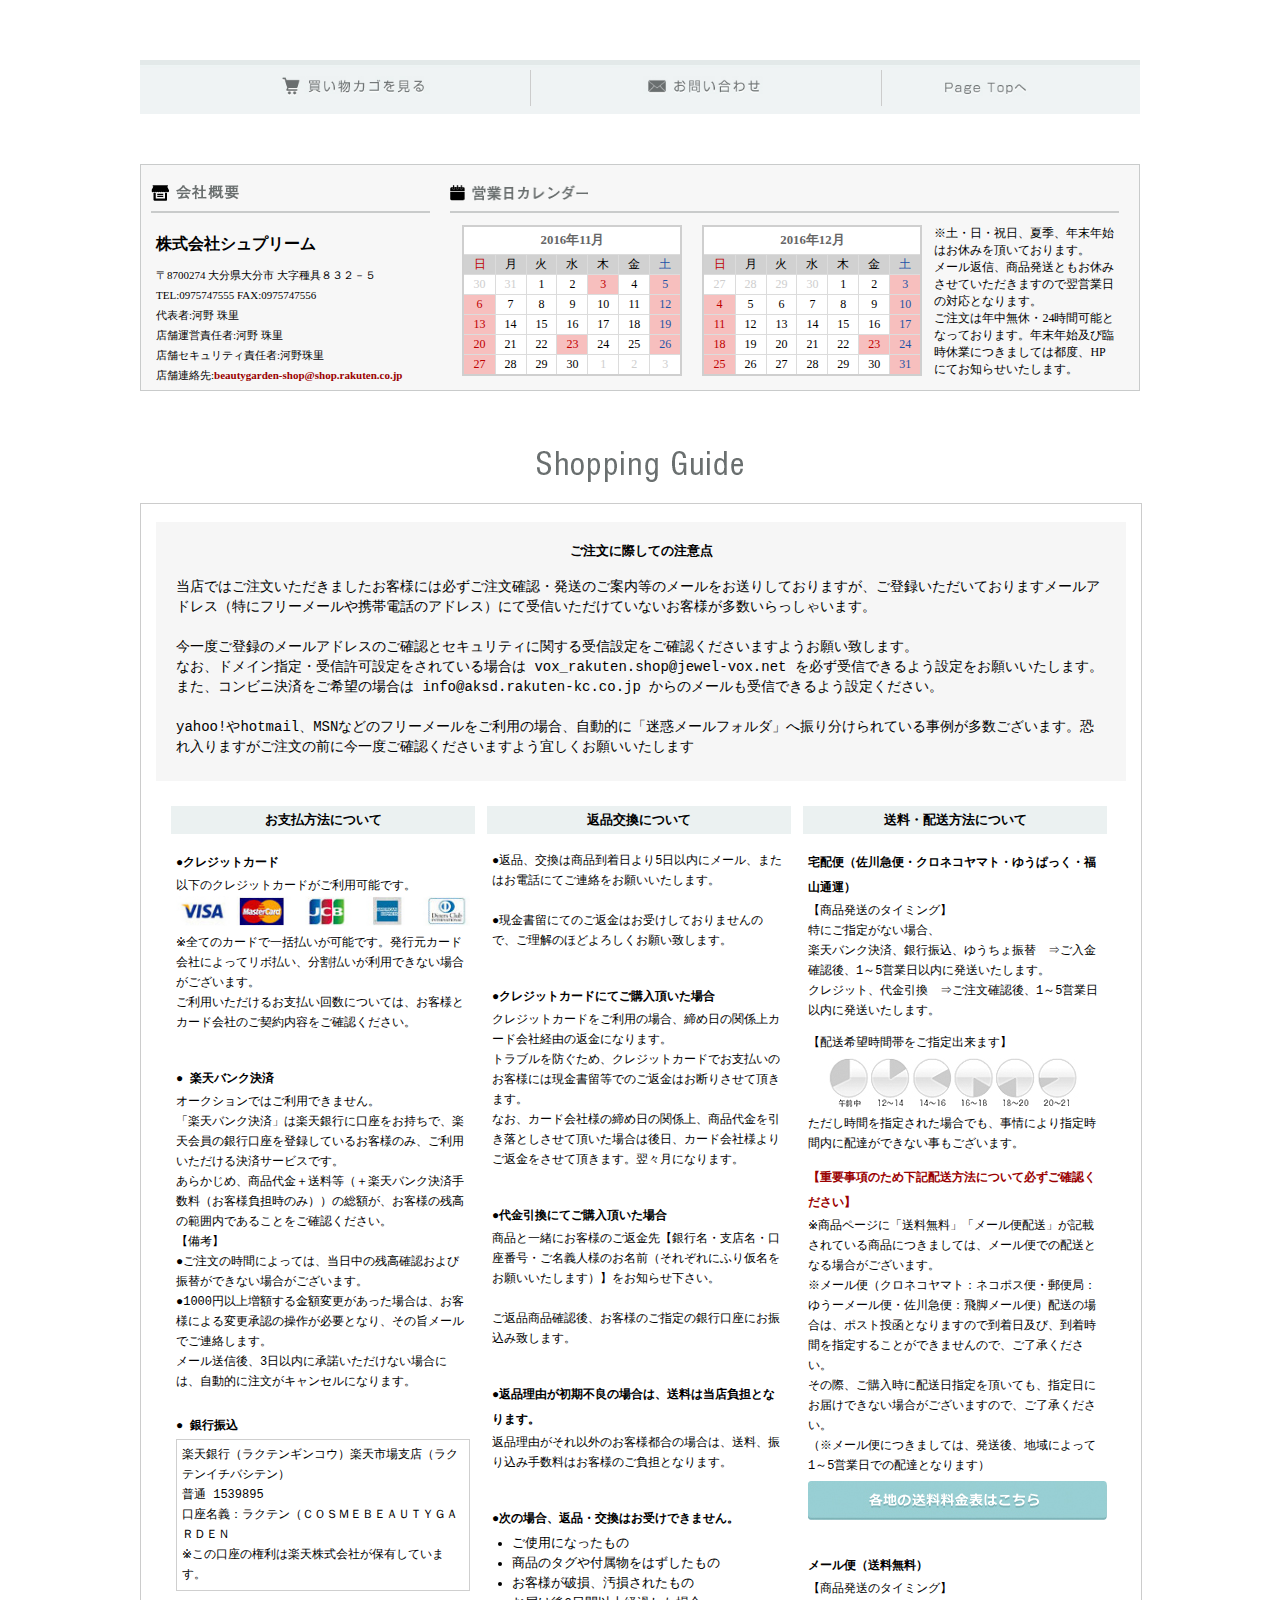
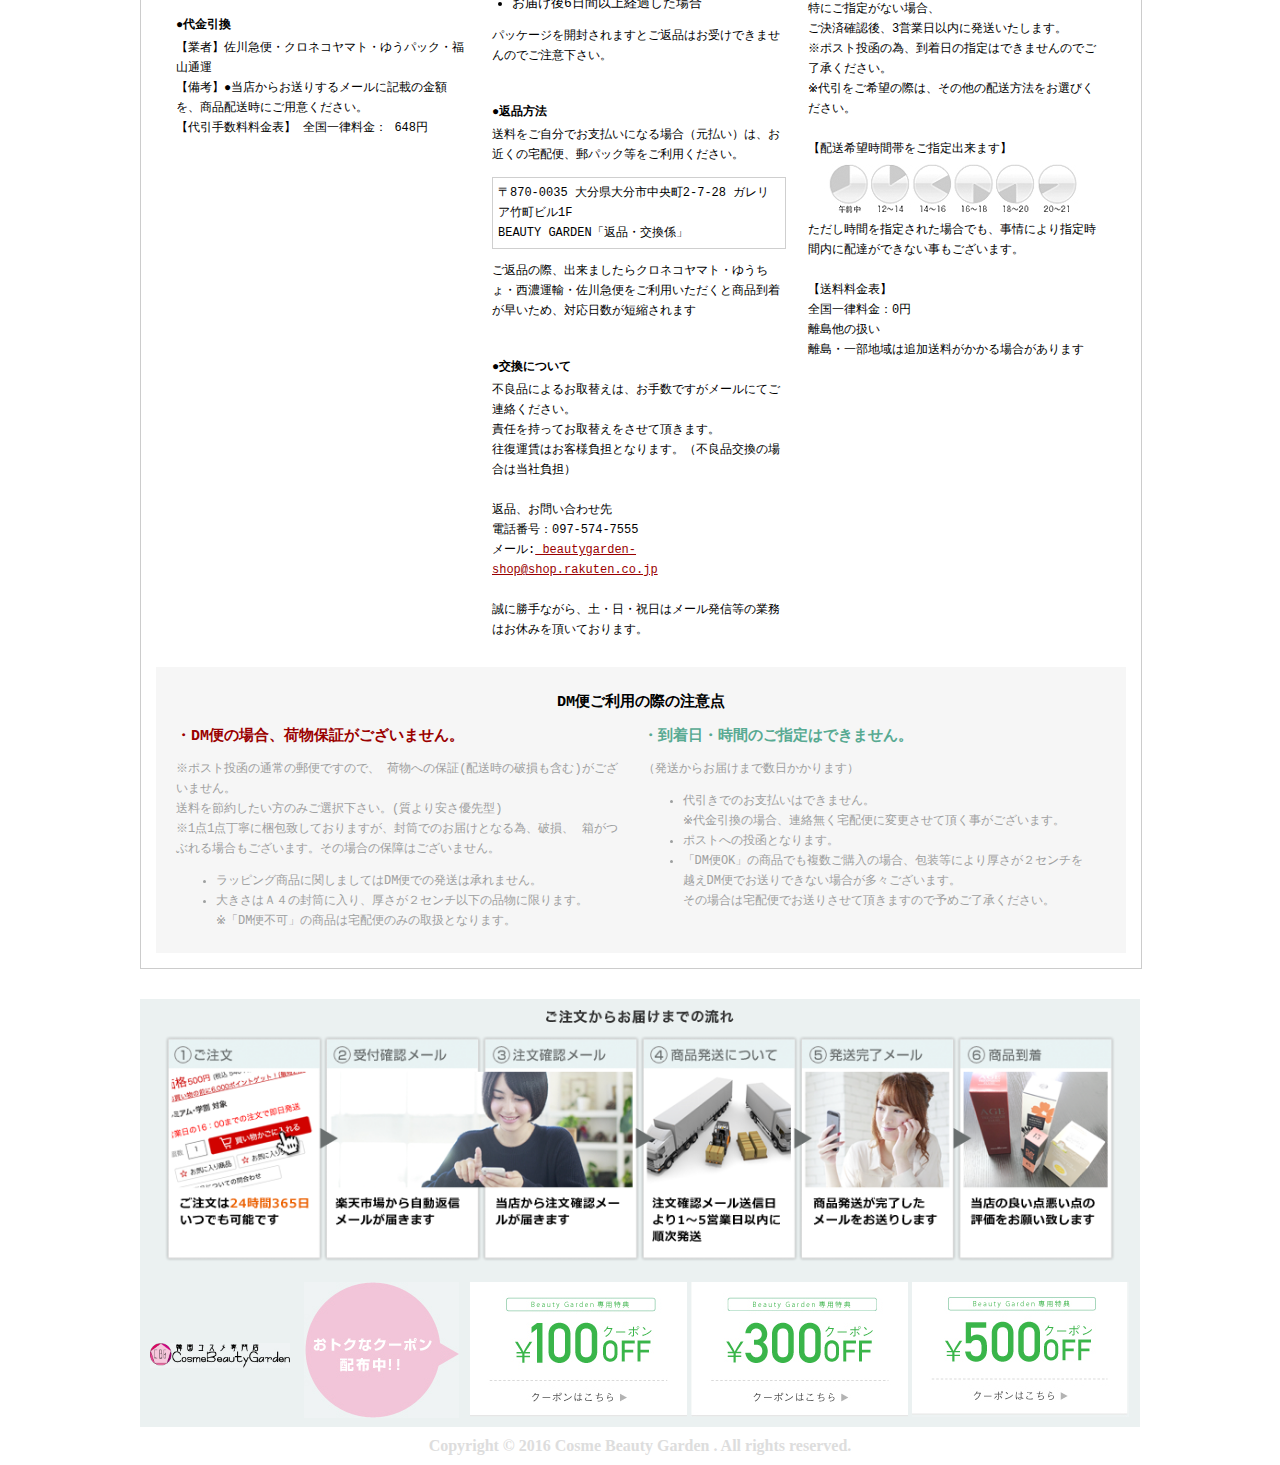
==== footer.html @ 827d222e "Initial commit" ====
<!doctype html>
<html>
<!-- InstanceBegin template="/Templates/tpl_smis.dwt" codeOutsideHTMLIsLocked="false" -->
<head>
<title>ビューティーガーデン【楽天ショッピング】 韓国コスメアイテム専門通販サイト</title> 
<meta charset="utf-8">
<meta name="keywords" content="ビューティーガーデン,韓国コスメ,化粧品,大分,楽天">
<meta name="description" content="当店は大分県にある韓国コスメ正規販売店です">
<meta name="viewport" content="width=device-width,initial-scale=1.0,minimum-scale=1.0,maximum-scale=1.0,user-scalable=no">
<meta name="robots" content="noindex,nofollow">
<link rel="stylesheet" type="text/css" href="css/common.css">
<style>
body {
	width:1000px;
	margin:0 auto;
}
</style>
</head>
<body>
	<footer>

	 <div id="footernavArea_2" class="clearfix"><!--footernavArea-->
	 <nav>
	 <ul class="naUl2_02">
	 <li><a href="http://basket.step.rakuten.co.jp/rms/mall/bs/cart/?shop_bid=320863&__event=ES01_003_001" target="_top"><img src="img/btn/menu_under_01.jpg" width="100%" class="footerimg1_2" alt=""></a></li>
	 <li><a href="mail:beautygarden-shop@shop.rakuten.co.jp" target="_top"><img src="img/btn/menu_under_02.jpg" width="100%" class="footerimg1_2" alt=""></a></li>
	 <li><a href="#fb-root" target="_top"><img src="img/btn/totop.jpg" width="100%" class="footerimg2_2" alt=""></a></li>
	 </ul>
	 </nav>
	 </div><!--footernavArea-->

	 <div id="companyArea2" class="clearfix"><!--companyArea-->
	 <div class="about2">
		<h3><img src="img/title/ttl_about.png" width="100%"></h3>

		<h4>株式会社シュプリーム</h4>
	 	<p>
			〒8700274 大分県大分市 大字種具８３２－５<br>
			TEL:0975747555 FAX:0975747556<br>
			代表者:河野 珠里<br>
			店舗運営責任者:河野 珠里<br>
			店舗セキュリティ責任者:河野珠里<br>
			店舗連絡先:<a href="mail:beautygarden-shop@shop.rakuten.co.jp">beautygarden-shop@shop.rakuten.co.jp</a>
		</p>
	 </div>

	 <div class="calendar2">
		<h3><img src="img/title/ttl_cal.png" width="100%"></h3>
	<table class="calbase_rakuten">
	<tr>
	<td>
	<table>
	<tr>
	<td align="center">

            <table class="calframe_rakuten">
              <tr>
                <th colspan="7">2016年11月</th>
              </tr>
              <tr class="weektitle_rakuten">
                <td style="color:#BF0000">日</td>
                <td style="color:#000000">月</td>
                <td style="color:#000000">火</td>
                <td style="color:#000000">水</td>
                <td style="color:#000000">木</td>
                <td style="color:#000000">金</td>
                <td style="color:#1D54A7">土</td>
              </tr>
              <tr>
                <td style="color:#CECECE">30</td>
                <td style="color:#CECECE">31</td>
                <td style="color:#000000">1</td>
                <td style="color:#000000">2</td>
                <td style="color:#BF0000" class="event2day_rakuten">3</td>
                <td style="color:#000000">4</td>
                <td style="color:#1D54A7" class="event3day_rakuten">5</td>
              </tr>
              <tr>
                <td style="color:#BF0000" class="event2day_rakuten">6</td>
                <td style="color:#000000">7</td>
                <td style="color:#000000">8</td>
                <td style="color:#000000">9</td>
                <td style="color:#000000">10</td>
                <td style="color:#000000">11</td>
                <td style="color:#1D54A7" class="event3day_rakuten">12</td>
              </tr>
              <tr>
                <td style="color:#BF0000" class="event2day_rakuten">13</td>
                <td style="color:#000000">14</td>
                <td style="color:#000000">15</td>
                <td style="color:#000000">16</td>
                <td style="color:#000000">17</td>
                <td style="color:#000000">18</td>
                <td style="color:#1D54A7" class="event3day_rakuten">19</td>
              </tr>
              <tr>
                <td style="color:#BF0000" class="event2day_rakuten">20</td>
                <td style="color:#000000">21</td>
                <td style="color:#000000">22</td>
                <td style="color:#BF0000" class="event2day_rakuten">23</td>
                <td style="color:#000000">24</td>
                <td style="color:#000000">25</td>
                <td style="color:#1D54A7" class="event3day_rakuten">26</td>
              </tr>
              <tr>
                <td style="color:#BF0000" class="event2day_rakuten">27</td>
                <td style="color:#000000">28</td>
                <td style="color:#000000">29</td>
                <td style="color:#000000">30</td>
                <td style="color:#CECECE">1</td>
                <td style="color:#CECECE">2</td>
                <td style="color:#CECECE">3</td>
              </tr>
            </table>

            <table class="calframe_rakuten">
              <tr>
                <th colspan="7">2016年12月</th>
              </tr>
              <tr class="weektitle_rakuten">
                <td style="color:#BF0000">日</td>
                <td style="color:#000000">月</td>
                <td style="color:#000000">火</td>
                <td style="color:#000000">水</td>
                <td style="color:#000000">木</td>
                <td style="color:#000000">金</td>
                <td style="color:#1D54A7">土</td>
              </tr>
              <tr>
                <td style="color:#CECECE">27</td>
                <td style="color:#CECECE">28</td>
                <td style="color:#CECECE">29</td>
                <td style="color:#CECECE">30</td>
                <td style="color:#000000">1</td>
                <td style="color:#000000">2</td>
                <td style="color:#1D54A7" class="event3day_rakuten">3</td>
              </tr>
              <tr>
                <td style="color:#BF0000" class="event2day_rakuten">4</td>
                <td style="color:#000000">5</td>
                <td style="color:#000000">6</td>
                <td style="color:#000000">7</td>
                <td style="color:#000000">8</td>
                <td style="color:#000000">9</td>
                <td style="color:#1D54A7" class="event3day_rakuten">10</td>
              </tr>
              <tr>
                <td style="color:#BF0000" class="event2day_rakuten">11</td>
                <td style="color:#000000">12</td>
                <td style="color:#000000">13</td>
                <td style="color:#000000">14</td>
                <td style="color:#000000">15</td>
                <td style="color:#000000">16</td>
                <td style="color:#1D54A7" class="event3day_rakuten">17</td>
              </tr>
              <tr>
                <td style="color:#BF0000" class="event2day_rakuten">18</td>
                <td style="color:#000000">19</td>
                <td style="color:#000000">20</td>
                <td style="color:#000000">21</td>
                <td style="color:#000000">22</td>
                <td style="color:#BF0000" class="event2day_rakuten">23</td>
                <td style="color:#1D54A7" class="event3day_rakuten">24</td>
              </tr>
              <tr>
                <td style="color:#BF0000" class="event2day_rakuten">25</td>
                <td style="color:#000000">26</td>
                <td style="color:#000000">27</td>
                <td style="color:#000000">28</td>
                <td style="color:#000000">29</td>
                <td style="color:#000000">30</td>
                <td style="color:#1D54A7" class="event3day_rakuten">31</td>
              </tr>
            </table>

	</td>
	</tr>
	</table>
	</td>
	</tr>
	</table>
	 	<p>
			※土・日・祝日、夏季、年末年始はお休みを頂いております。<br>
			メール返信、商品発送ともお休みさせていただきますので翌営業日の対応となります。<br>
			ご注文は年中無休・24時間可能となっております。年末年始及び臨時休業につきましては都度、HPにてお知らせいたします。
		</p>
	 </div>
	 </div><!--companyArea-->

	<div id="guideArea_2" class="clearfix">
	  <h3 id="guideTitle"><img src="img/title/ttl_guide.png" width="100%" alt=""></h3>
	  <div id="guideAll" class="clearfix">

	   <div id="guidehead">
	   <h4>ご注文に際しての注意点</h4>
	   <p>
		当店ではご注文いただきましたお客様には必ずご注文確認・発送のご案内等のメールをお送りしておりますが、ご登録いただいておりますメールアドレス（特にフリーメールや携帯電話のアドレス）にて受信いただけていないお客様が多数いらっしゃいます。 
		<br><br>
		今一度ご登録のメールアドレスのご確認とセキュリティに関する受信設定をご確認くださいますようお願い致します。<br>
		なお、ドメイン指定・受信許可設定をされている場合は vox_rakuten.shop@jewel-vox.net を必ず受信できるよう設定をお願いいたします。 また、コンビニ決済をご希望の場合は info@aksd.rakuten-kc.co.jp からのメールも受信できるよう設定ください。 
		<br><br>
		yahoo!やhotmail、MSNなどのフリーメールをご利用の場合、自動的に「迷惑メールフォルダ」へ振り分けられている事例が多数ございます。恐れ入りますがご注文の前に今一度ご確認くださいますよう宜しくお願いいたします	
	   </p>
	   </div>

	   <div id="guideCntArea" class="clearfix">
		<div id="guideCnt01">
		<h4>お支払方法について</h4>
		<div class="cntText">
		<p>
			<span>●クレジットカード</span><br>
			以下のクレジットカードがご利用可能です。 <br>
			<img src="img/img_card.jpg" width="100%">
			※全てのカードで一括払いが可能です。発行元カード会社によってリボ払い、分割払いが利用できない場合がございます。<br>
			ご利用いただけるお支払い回数については、お客様とカード会社のご契約内容をご確認ください。
		</p>
		</div>

		<div class="cntText">
		<p>
			<span>● 楽天バンク決済</span><br>
			オークションではご利用できません。<br>
			「楽天バンク決済」は楽天銀行に口座をお持ちで、楽天会員の銀行口座を登録しているお客様のみ、ご利用いただける決済サービスです。<br>
			あらかじめ、商品代金＋送料等（＋楽天バンク決済手数料（お客様負担時のみ））の総額が、お客様の残高の範囲内であることをご確認ください。<br>
			【備考】 <br>
			●ご注文の時間によっては、当日中の残高確認および振替ができない場合がございます。 <br>
			●1000円以上増額する金額変更があった場合は、お客様による変更承認の操作が必要となり、その旨メールでご連絡します。 <br>
			メール送信後、3日以内に承諾いただけない場合には、自動的に注文がキャンセルになります。<br>
		</p>
		</div>

		<div class="cntText">
		<span>● 銀行振込</span><br>
		<p class="guideLine">
			楽天銀行（ラクテンギンコウ）楽天市場支店（ラクテンイチバシテン）<br>
			普通 1539895<br>
			口座名義：ラクテン（ＣＯＳＭＥＢＥＡＵＴＹＧＡＲＤＥＮ<br>
			※この口座の権利は楽天株式会社が保有しています。
		</p>
		</div>

		<div class="cntText">
		<p>
			<span>●代金引換</span><br>
			【業者】佐川急便・クロネコヤマト・ゆうパック・福山通運<br>
			【備考】●当店からお送りするメールに記載の金額を、商品配送時にご用意ください。<br>
			【代引手数料料金表】 全国一律料金： 648円
		</p>
		</div>

		</div>

		<div id="guideCnt02">
		<h4>返品交換について</h4>

		<div class="cntText">
		<p>
			●返品、交換は商品到着日より5日以内にメール、またはお電話にてご連絡をお願いいたします。<br><br>
			●現金書留にてのご返金はお受けしておりませんので、ご理解のほどよろしくお願い致します。<br>
		</p>
		</div>

		<div class="cntText">
		<p>
			<span>●クレジットカードにてご購入頂いた場合</span><br>
			クレジットカードをご利用の場合、締め日の関係上カード会社経由の返金になります。<br>
			トラブルを防ぐため、クレジットカードでお支払いのお客様には現金書留等でのご返金はお断りさせて頂きます。<br>
			なお、カード会社様の締め日の関係上、商品代金を引き落としさせて頂いた場合は後日、カード会社様よりご返金をさせて頂きます。翌々月になります。
		</p>
		</div>

		<div class="cntText">
		<p>
			<span>●代金引換にてご購入頂いた場合</span><br>
			商品と一緒にお客様のご返金先【銀行名・支店名・口座番号・ご名義人様のお名前（それぞれにふり仮名をお願いいたします）】をお知らせ下さい。<br><br>
			ご返品商品確認後、お客様のご指定の銀行口座にお振込み致します。
		</p>
		</div>

		<div class="cntText">
		<p>
			<span>●返品理由が初期不良の場合は、送料は当店負担となります。</span><br>
			返品理由がそれ以外のお客様都合の場合は、送料、振り込み手数料はお客様のご負担となります。
		</p>
		</div>

		<div class="cntText">
		<p>
			<span>●次の場合、返品・交換はお受けできません。</span><br>
			<ul class="guideUl">
			<li>ご使用になったもの</li>
			<li>商品のタグや付属物をはずしたもの</li>
			<li>お客様が破損、汚損されたもの</li>
			<li>お届け後6日間以上経過した場合</li>
			</ul>
		</p>
		<p>
			パッケージを開封されますとご返品はお受けできませんのでご注意下さい。
		</p>
		</div>

		<div class="cntText">
		<p>
			<span>●返品方法</span><br>
			送料をご自分でお支払いになる場合（元払い）は、お近くの宅配便、郵パック等をご利用ください。
		</p>
		<p class="guideLine">
			〒870-0035 大分県大分市中央町2-7-28 ガレリア竹町ビル1F<br>
			BEAUTY GARDEN「返品・交換係」
		</p>
		<p>
			ご返品の際、出来ましたらクロネコヤマト・ゆうちょ・西濃運輸・佐川急便をご利用いただくと商品到着が早いため、対応日数が短縮されます
		</p>
		</div>

		<div class="cntText">
		<p>
			<span>●交換について</span><br>
			不良品によるお取替えは、お手数ですがメールにてご連絡ください。<br>
			責任を持ってお取替えをさせて頂きます。<br>
			往復運賃はお客様負担となります。（不良品交換の場合は当社負担）<br><br>
			返品、お問い合わせ先<br>
			電話番号：097-574-7555<br>
			メール:<a href="mail:beautygarden-shop@shop.rakuten.co.jp" class="red"> beautygarden-shop@shop.rakuten.co.jp</a><br><br>

			誠に勝手ながら、土・日・祝日はメール発信等の業務はお休みを頂いております。
		</p>
		</div>

		</div>

		<div id="guideCnt03">
		<h4>送料・配送方法について</h4>

		<div class="cntText">
		<p>
			<span>宅配便（佐川急便・クロネコヤマト・ゆうぱっく・福山通運）</span><br>
			【商品発送のタイミング】<br>
			特にご指定がない場合、<br>
			楽天バンク決済、銀行振込、ゆうちょ振替　⇒ご入金確認後、1～5営業日以内に発送いたします。<br>
			クレジット、代金引換　⇒ご注文確認後、1～5営業日以内に発送いたします。 
		</p>
		<p>
			【配送希望時間帯をご指定出来ます】<br>
			<img src="img/img_time.jpg" width="100%" class="cntimg">
			ただし時間を指定された場合でも、事情により指定時間内に配達ができない事もございます。
		</p>
		<p>
			<span class="red">【重要事項のため下記配送方法について必ずご確認ください】</span><br>
			※商品ページに「送料無料」「メール便配送」が記載されている商品につきましては、メール便での配送となる場合がございます。<br>
			※メール便（クロネコヤマト：ネコポス便・郵便局：ゆうーメール便・佐川急便：飛脚メール便）配送の場合は、ポスト投函となりますので到着日及び、到着時間を指定することができませんので、ご了承ください。<br>
			その際、ご購入時に配送日指定を頂いても、指定日にお届けできない場合がございますので、ご了承ください。<br>
			（※メール便につきましては、発送後、地域によって1～5営業日での配達となります）<br>
			<a href="http://www.rakuten.co.jp/beautygarden-shop/info2.html#delivery_6" target="_top"><img src="img/btn/btn_price.jpg" width="100%" class="cntbtn"></a>
		</p>
		</div>

		<div class="cntText">
		<p>
			<span>メール便（送料無料）</span><br>
			【商品発送のタイミング】<br>
			特にご指定がない場合、<br>
			ご決済確認後、3営業日以内に発送いたします。<br>
			※ポスト投函の為、到着日の指定はできませんのでご了承ください。<br>
			※代引をご希望の際は、その他の配送方法をお選びください。<br><br>

			【配送希望時間帯をご指定出来ます】<br>
			<img src="img/img_time.jpg" width="100%" class="cntimg">
			ただし時間を指定された場合でも、事情により指定時間内に配達ができない事もございます。<br><br>

			【送料料金表】<br>
			全国一律料金：0円<br>
			離島他の扱い <br>
			離島・一部地域は追加送料がかかる場合があります
		</p>
		</div>

		</div>

	   </div>

	   <div id="guidefoot" class="clearfix">
	   <h3><span>DM便ご利用の際の注意点</span></h3>
	   
	   <div class="guidefoot_L">
	   <h4>・DM便の場合、荷物保証がございません。</h4>
	   <p>
		※ポスト投函の通常の郵便ですので、 荷物への保証(配送時の破損も含む)がございません。<br>
		送料を節約したい方のみご選択下さい。(質より安さ優先型)<br>
		※1点1点丁寧に梱包致しておりますが、封筒でのお届けとなる為、破損、 箱がつぶれる場合もございます。その場合の保障はございません。<br>
		<ul>
		<li>ラッピング商品に関しましてはDM便での発送は承れません。</li>
		<li>大きさはＡ４の封筒に入り、厚さが２センチ以下の品物に限ります。<br>
		※「DM便不可」の商品は宅配便のみの取扱となります。</li>
		</ul>
	   </p>
	   </div>
	   
	   <div class="guidefoot_R">
	   <h4>・到着日・時間のご指定はできません。</h4>
	   <p>
		（発送からお届けまで数日かかります）<br>
		<ul>
		<li>代引きでのお支払いはできません。<br>
		※代金引換の場合、連絡無く宅配便に変更させて頂く事がございます。</li>
		<li>ポストへの投函となります。</li>
		<li>「DM便OK」の商品でも複数ご購入の場合、包装等により厚さが２センチを越えDM便でお送りできない場合が多々ございます。<br>
		その場合は宅配便でお送りさせて頂きますので予めご了承ください。</li>
		</ul>
	   </p>
	   </div>
	   
	   </div>
	  </div>
	</div>

	<div id="flow2" class="clearfix"><img src="img/img_flow.png" width="100%" alt="ご注文からお届けまでの流れ"></div>
	<div id="couponArea2" class="clearfix">
		<div id="couponAll_2">
		<div class="couponLogo2">
			<img src="img/footerlogo.jpg" width="100%" alt="韓国コスメ専門店　ビューティーガーデン" class="logoimg2">
			<img src="img/title/ttl_coupon.jpg" width="100%" alt="おトクなクーポン配信中！！" class="imgCT2">
		</div>
		<div class="couponMenu_2">
			<a href="https://coupon.rakuten.co.jp/getCoupon?getkey=VDdRQi04TlA1LVRCWVMtR0FBSA--&rt=" target="_blank"><img src="img/coupon/btn_coupon_100.jpg" width="100%" alt="100off　クーポン"></a>
			<a href="https://coupon.rakuten.co.jp/getCoupon?getkey=WVFOUS1DR1BZLVFFM08tSjlRWg--&rt=" target="_blank"><img src="img/coupon/btn_coupon_300.jpg" width="100%" alt="300off　クーポン"></a>
			<a href="https://coupon.rakuten.co.jp/getCoupon?getkey=N09IRS03S0s4LUVKUEktSE5MSw--&rt=" target="_blank"><img src="img/coupon/btn_coupon_500.jpg" width="100%" alt="500off　クーポン"></a>
		</div>
	</div>
	</div>


	<div id="copy02"><p>Copyright &copy; 2016 Cosme Beauty Garden . All rights reserved.</p></div>

	</footer>
</body>
</html>
---- css/common.css ----
body {
	margin:0;
	padding:0;
}

.clearfix:after {
  display: block;
  clear: both;
  content: "";
}

h1 {
	margin:5px 0;
	margin-left:10px;
	font-size:10px;
	font-weight:normal;
}

a:hover{
	opacity: 0.6;
}

a:hover img{
	opacity: 0.8;
}

a:hover p{
	opacity: 0.6;
}

#sliderImg{
	width:1200px;
	height:auto;
	margin:0 auto;
	padding:0;
}

#slick{
	padding:0;
}

#slider img {
	height: auto;
	width: 100%;
}

.slick-next,
.slick-prev {
	z-index: 100;
}

.slick-next {
	right: 20px;
}

.slick-prev {
	left: 15px;
}

/*-------- �w�b�_�[�@--------*/

header{
	width:100%;
	height:auto;
	margin:0;
	background:#ccc;
}

header #headArea {
	width:100%;
	margin:0;
	padding:5px 0;
	color:#444;
	background: #f4f4f4;
	box-shadow:5px 0px -4px #444;
}

header #headAreaSpeace{
	width:1200px;
	height:auto;
	margin:0 auto;
	padding:0;
	font-size:15px;
}
header #headAreaSpeace p{
	margin:0;
	padding: 0;
}

header #headAreaSpeace .left{
	float:left;
}

header #headAreaSpeace .right{
	float:right;
}

header #headAreaSpeace .right ul{
	margin:0;
	padding:5px 0;
}

header #headAreaSpeace .right li{
	float:left;
	margin:0;
	pagging:0;
	top:0;
}

span .br_head{
	vertical-align: middle;
}

header #navArea{
	width:100%;
	height:auto;
	margin:0 auto;
	padding:0px;
	background: #f7f7f7;
	box-shadow:0px 1px 2px #444;
}

/*-------------------------------*/

.menu {
    position: relative;
    width: 100%;
    height:69px;
    max-width: 1200px;
    display:table;
    margin:0 auto;
    padding:0;
   list-style-type:none;
}

.menu img{
	width:201px;
	height:69px;
	display:block;
}

.menu > li {
    float: left;
    width: 200px;
    height:auto;
    line-height: 50px;
}

.menu > li a {
    display: block;
}

ul.menu_category {
    visibility: hidden;
    opacity: 0;
    z-index: 1;
}

ul.menu_brand {
    visibility: hidden;
    opacity: 0;
    z-index: 1;
}
}

/* float�N���A */
.menu:before,
.menu:after {
    content: " ";
    display: table;
}

.menu:after {
    clear: both;
}

.menu {
    *zoom: 1;
}

/*-------------------------------*/

li.menu__mega ul.menu_category {
    position: absolute;
    left: 0;
    box-sizing: border-box;
    width: 100%;
    background:#f3f8f8;
    list-style-type:none;
    border-top:1px solid #eee;
    border-bottom:1px solid #eee;
}

li.menu__mega:hover ul.menu_category {
    top: 69px;
    visibility: visible;
    opacity: 1;
    padding:10px 20px 0 25px;
}

li.menu__mega ul.menu_category li{
	padding:0 0px 0px 38px;
	margin:5px 0px;
	text-indent:1px;
	font-size:20px;
	border:1px solid #444; 
}

li.menu__mega ul.menu_category > li {
    float: left;
    width: 13%;
    border:none; 
}

li.menu__mega ul.menu_category > li:nth-child(9n+10) {
    margin:0;
    
}

/*-------------------------------*/

li.menu__mega ul.menu_brand {
    position: absolute;
    left: 0;
    box-sizing: border-box;
    width: 100%;
    background:#f3f8f8;
    list-style-type:none;
    border-top:1px solid #eee;
    border-bottom:1px solid #eee;
}

li.menu__mega:hover ul.menu_brand {
    top: 69px;
    visibility: visible;
    opacity: 1;
    padding:10px;
}

li.menu__mega ul.menu_brand li{
	margin:5px 5px;
	padding:10px 10px 0 10px;
	text-indent:1px;
	font-size:10px;
	font-weight:bold;
}

li.menu__mega ul.menu_brand > li {
    float: left;
    width: 22%;
    border: none;
}

li.menu__mega ul.menu_brand > li:nth-child(4n+3) {
    margin:0 1%;
}

/*-------------------------------*/

header a{
	text-decoration:none;
	color:#000;
	font-size:12px;
}

header span{
	padding:0;
}

header span img{
	width:20px;
	margin:0 5px;

}

.br_head{
	padding-right:5px;
	border-right:1px solid #444;
}

/*---------------------------*/

#rankingArea{
	width:100%;
	height:350px;
	margin:0;
	padding:0;
	background:url(../img/bg/bg_ranking.jpg);
	background-repeat:no-repeat;
	background-position:top bottom;
}

#rankingArea h2{
	width:100%;
	margin:0;
	padding:35px 0 30px 20px;
}

#rankingArea h2 img{
	width:95px;
	margin:0;
	padding:0;
}

.rankingCnt{
	width:1200px;
	margin:0 auto;
	padding:0;
}

#rankingArea ul{
	list-style-type:none;
}

#rankingArea li{
	padding-right:35px;
	float:left;
}

#rankingArea li img{
	width:100%;
}

/*---------------------------*/

#pickupArea{
	width:100%;
	height:auto;
	margin:0;
	padding:0;
	background:#f9f7f0;
}

.pickupCnt{
	width:1200px;
	margin:0 auto;
	padding:0;
}

#pickupArea h2{
	width:100%;
	margin:0;
	padding:0;
}

#pickupArea h2 img{
	width:552px;
	float:left;
}

.pickTitle{
	margin:0;
	padding:0;
	position:relative;
	top:-13px;
	left:10px;
}

.pickTitle p{
	float:right;
	padding-top:15px;
	padding-right:10px;
}

.pickTitle p img{
	width:172px;
	display:block;
}

.pickSectionArea{
	width:100%;
	margin:0;
	padding:0;
	display:table;
}

.pickSectionArea .left{
	width:20%;
	float:left;
	margin-bottom:25px;
}

.pickSectionArea .center{
	width:33%;
	float:left;
	color:#444;
	padding-right:5px;
	border-right:2px solid #dcd2b1;
}

.pickSectionArea .right{
	width:43%;
	float:left;
	padding-left:40px;
	text-align:right;
}

.pickSectionArea .left p{
	margin:0;
}

.pickSectionArea .left img{
	width:100%;
	box-shadow: 0px 0px 10px #ccc;
}

.pickSectionArea .center h3{
	margin:0;
	padding-left:20px;
	line-height:30px;
	font-size:25px;
}

.centerTittle{
	padding: .25em 0 .25em .75em;
	border-left: 6px solid #444;
	margin:5px 0;
	margin-left:20px;
	font-weight:bold;
}
.centerText{
	margin:0px;
	margin-left:30px;
	line-height:20px;
	font-size:14px;
}

.centerKingaku{
	margin:0px;
	margin-right:40px;
	float:right;
	font-weight:bold;
}

.centerKingaku span{
	color:#9a0000;
	font-size:50px;
	font-family: 'Open Sans', sans-serif;
}

.rightTittle{
	padding: .25em 0 .25em .75em;
	border-left: 6px solid #444;
	margin:5px 0;
	text-align:left;
	font-weight:bold;
}

.right ul{
	list-style-type:none;
}

.osusume01,.osusume03,.osusume02,.osusume04{
	width:80%;
	color:#fff;
	margin:15px 0;
	padding:8px 0;
	text-align:center;
	font-family:'SimHei';
	font-weight:bold;
	border-radius: 5px;
	-webkit-border-radius: 5px;
	-moz-border-radius: 5px;
	box-shadow:0px 3px 0px #73abb0;
}

.osusume01,.osusume03{
	background:#8dc8cd;
}

.osusume02,.osusume04{
	background:#a3d4d8;
}

.mr_01{
	margin-left:80px;
}

.mr_02{
	margin-left:-30px;
}
.mr_03{
	margin-left:50px;
}
.mr_04{
	margin-left:20px;
}

/*---------------------------*/

#box {
	width:1200px;
	height:auto;
	margin:0 auto;
	padding:0;
}

/*---------------------------*/

article {
	width:950px;
	height:auto;
	float:right;
}

article a{
	text-decoration:none;
	color:#000;
}

/*---------------------------*/

article #new{
	width:850px;
	margin:0px auto;
	margin-top:15px;
}

#new h3{
	margin:0;
	padding:0 0 5px 0;
	top:0;
	background:#fff;
	border-bottom:2px solid #dcd2b1;
}

#new h3 img{
	width:102px;
	display:inline;
}

#newTittle {  
    width:100%;  
    margin-right:20px;  
    float:left;  
}

#newTittle #btnIchiran{
	position:relative;
}

#newTittle #btnIchiran a{
    position:absolute;  
    top:-40px;
    right:7px;
    font-size:12px;
    display:block;
}

article #new .newArea{
	width:100%;
	height:auto;
	margin-top:5px;
}

article #new .newArea p{
	margin:0;
	padding:5px 0;
}

article #new .newBox{
	width:18%;
	float:left;
	margin-left:10px;
	border:1px solid #dcd2b1;
}

article #new .newBox img{
	width:95%;
	margin:3px auto;
	border:1px solid #dcd2b1;
	display:block;
}

article #new .newBox .newText{
	height:55px;
	line-height:18px;
	font-size:12px;
	padding:0 5px;
	font-weight:bold;
}

.newKingaku{
	width:100%;
	background:#f9f7f0;
	text-align:center;
	font-size:12px;
	font-weight:bold;
}

.newKingaku span{
	color:#9a0000;
	font-size:20px;
	font-family: 'Open Sans', sans-serif;
}

/*---------------------------*/

#ninki{
	width:850px;
	margin:0px auto;
	margin-top:30px;
}

#ninkiTittle {
    position:relative;
}

#ninki h3 {
	margin-top:10px;
	margin-bottom:5px;
}

#ninkiTittle h3 img{
	width:114px;
	padding:0;
}

#ninkiTittle p{
	display:inline;
	float:right;
	margin-top:-26px;
}

/*---------------------------*/

.btn20{

	margin:0 1px;
	padding:10px 20px;
	background:#cbbfa2;
	color:#fff;
	font-weight:bold;
}

.btn40{
	margin:0 1px;
	padding:10px 45px;
	background:#e5decd;
	color:#fff;
	font-weight:bold;
}

/*---------------------------*/

div#popular{
        position:relative;
        z-index:1;
	background:#fff;
	margin-top:0px;
}

#popular20,#popular40{
	width:100%;
	height:auto;
	background:#fff;
	margin:0px auto;
}

/*---------------------------*/

#popular20{
	height:1000px;
	margin-bottom:10px;
	padding-top:10px;
	border-top:2px solid #cbbfa2;
	background:url(../img/bg/bg_20.png);
	background-repeat:no-repeat;
	background-position:0pt 20pt;
}

#popular20 .speace{
	height:auto;
	margin:0;
}

#popular20 .mr1{
	margin:0;
	margin-left:80px;
}

#popular20 .mr2{
	margin:0;
	margin-left:150px;
	line-height:25px;
	font-family:'SimHei';
	text-shadow:1px 1px 3px #fff;
}

#popular20 .mr2 span{
	color:#9a0000;
}

#popular20 .mr1 img{
	width:100%;
	postion:fixed;
	display:block;
}

/*---------------------------*/

#popular20 .left , #popular20 .right{
	width:45%;
	margin:0 auto;
	margin-top:10px;
	padding:0px 10px;
	float:left;
}

/*---------------------------*/

p.popular20Img{
	width:45%;
	float:left;
}

p.popular20Text {
	width:50%;
	float:left;
	padding-left:10px;
	line-height:20px;
	font-size:14px;
}

p.popular20Text font{
	font-weight:bold;
	font-size:16px;
	margin-bottom:10px;
}

p.popular20Text font span{
	color:#9a0000;
	font-size:20px;
	font-family: 'Open Sans', sans-serif;
}

p.popular20Img img{
	width:100%;
	display:block;
	box-shadow: 0px 0px 10px #ccc;
}

p.popular20user{
	width:100%;
	margin:0;
}

/*---------------------------*/

#popular40{
	height:1000px;
	margin-bottom:10px;
	padding-top:10px;
	border-top:2px solid #cbbfa2;
	background:url(../img/bg/bg_40.png);
	background-repeat:no-repeat;
	background-position:0pt 20pt;
}

#popular40 .speace{
	height:auto;
	padding:5px;
}

#popular40 .mr1{
	margin:0;
	margin-left:10px;
	margin-bottom:30px;
}

#popular40 .mr2{
	margin:0;
	margin-left:20px;
	line-height:25px;
	font-family:'SimHei';
	text-shadow:1px 1px 3px #fff;
}

#popular40 .mr2 span{
	color:#9a0000;
}

#popular40 .mr1 img{
	width:674px;
	display:block;
}

/*---------------------------*/

#popular40 .left , #popular40 .right{
	width:45%;
	margin:0 auto;
	margin-top:10px;
	padding:0px 10px;
	float:left;
}

/*---------------------------*/

p.popular40Img{
	width:45%;
	float:left;
}

p.popular40Text {
	width:50%;
	float:left;
	padding-left:10px;
	line-height:20px;
	font-size:14px;
}

p.popular40Text font{
	font-weight:bold;
	font-size:16px;
	margin-bottom:10px;
}

p.popular40Text font span{
	color:#9a0000;
	font-size:20px;
	font-family: 'Open Sans', sans-serif;
}

p.popular40Img img{
	width:100%;
	display:block;
	box-shadow: 0px 0px 10px #ccc;
}

p.popular40user{
	width:100%;
	margin:0;
}

/*---------------------------*/

#cntBtn{
	width:100%;
	height:50px;
	padding:5px 0;
	text-align:center;
	border-bottom:1px solid #ccc;
}

#cntBtn .btn{
	margin:5px 0;
	padding:10px 100px;
	border:1px solid #000;

}

/*---------------------------*/

#other h3{
	width:162px;
	margin:0px auto;
	margin-top:25px;
}

#other h3 img{
	width:100%;
}

#other ul{
	list-style-type:none;
}

#other li{
	width:22%;
	margin-left:5px;
	float:left;
}

/*---------------------------*/

aside {
	width:250px;
	height:1000px;
	float:left;
}

iframe.iframSide{
	width:250px;
	height:1000px;
}

/*---------------------------*/

#aside {
	width:100%;
	margin:0;
	padding:0;
}

#asideH3 {
	margin:0 0 5px 0;
	padding:0;
	background:#fff;
}

#asideH3 img{
	width:114px;
	margin:0;
	padding:0;
}

/*---------------------------*/

#aside ul{
	height:auto;
	margin:0 auto;
	padding:5px 0px;
	background:#f3f8f8;
	line-height:2em;
	list-style-position:inside;
	list-style-type:none;
	overflow:hidden;}

#aside li{
	width:80%;
	height:auto;
	margin:0 auto;
	padding:0px 0px 5px 38px;
	text-indent:1px;
	border-bottom:1px solid #ccc;
}

#aside a{
	text-decoration:none;
	font-size:12px;
	color:#414141;
}

/*------�J�e�S���[�摜------*/

.aside01{background:url(../img/icon/ico_cat_01.jpg);background-repeat:no-repeat;background-position:top bottom;}
.aside02{background:url(../img/icon/ico_cat_02.jpg);background-repeat:no-repeat;background-position:top bottom;}
.aside03{background:url(../img/icon/ico_cat_03.jpg);background-repeat:no-repeat;background-position:top bottom;}
.aside04{background:url(../img/icon/ico_cat_04.jpg);background-repeat:no-repeat;background-position:top bottom;}
.aside05{background:url(../img/icon/ico_cat_05.jpg);background-repeat:no-repeat;background-position:top bottom;}
.aside06{background:url(../img/icon/ico_cat_06.jpg);background-repeat:no-repeat;background-position:top bottom;}
.aside07{background:url(../img/icon/ico_cat_07.jpg);background-repeat:no-repeat;background-position:top bottom;}
.aside08{background:url(../img/icon/ico_cat_08.jpg);background-repeat:no-repeat;background-position:top bottom;}
.aside09{background:url(../img/icon/ico_cat_09.jpg);background-repeat:no-repeat;background-position:top bottom;}
.aside10{background:url(../img/icon/ico_cat_10.jpg);background-repeat:no-repeat;background-position:top bottom;}
.aside11{background:url(../img/icon/ico_cat_11.jpg);background-repeat:no-repeat;background-position:top bottom;}
.aside12{background:url(../img/icon/ico_cat_12.jpg);background-repeat:no-repeat;background-position:top bottom;}
.aside13{background:url(../img/icon/ico_cat_13.jpg);background-repeat:no-repeat;background-position:top bottom;}
.aside14{background:url(../img/icon/ico_cat_14.jpg);background-repeat:no-repeat;background-position:top bottom;}
.aside15{background:url(../img/icon/ico_cat_15.jpg);background-repeat:no-repeat;background-position:top bottom;}
.aside16{background:url(../img/icon/ico_cat_16.jpg);background-repeat:no-repeat;background-position:top bottom;}
.aside17{background:url(../img/icon/ico_cat_17.jpg);background-repeat:no-repeat;background-position:top bottom;}
.aside18{background:url(../img/icon/ico_cat_18.jpg);background-repeat:no-repeat;background-position:top bottom;}
.aside19{background:url(../img/icon/ico_cat_19.jpg);background-repeat:no-repeat;background-position:top bottom;}
.aside20{background:url(../img/icon/ico_cat_20.jpg);background-repeat:no-repeat;background-position:top bottom;}
.aside21{background:url(../img/icon/ico_cat_21.jpg);background-repeat:no-repeat;background-position:top bottom;}
.aside22{background:url(../img/icon/ico_cat_22.jpg);background-repeat:no-repeat;background-position:top bottom;}

/*---------------------------*/

footer {
	width:100%;
	height:auto;
	margin-top:60px;
}

/*---------------------------*/


footer #footernavArea{
	width:100%;
	height:auto;
	margin:0;
	padding:2px 0;
	background:url(../img/bg/bg_menu_under.jpg);
	background-posiiton-x:inherit;
	background-position:left top;
}

#footernavArea_2{
	width:100%;
	height:auto;
	margin:0;
	margin-bottom:50px;
	padding:2px 0;
	background:url(../img/bg/bg_menu_under.jpg);
	background-posiiton-x:inherit;
	background-position:left top;
}

#footernavArea ul{
	width:1200px;
	margin:0 auto;
	margin-top:8px;
	list-style-type:none;
}

#footernavArea_2 ul{
	margin:0 auto;
	margin-top:8px;
	list-style-type:none;
}

#footernavArea li, #footernavArea_2 li{
	float:left;
}

footer .navUl2{
	display:table;
	margin:auto;
}

footer .navUl2 li{
	display:table-cell;
}

footer .navUl2_02{
	width:100%;
	display:table;
	margin:auto;
}

footer .navUl2_02 li{
	display:table-cell;
}

footer .footerimg1{
	width:472px;
	border-right:1px solid #ccc;
	border-shadow:1px 0px 5px #fff;
}

footer .footerimg2{
	width:254px;
}

footer .footerimg1_2{
	width:350px;
	border-right:1px solid #ccc;
	border-shadow:1px 0px 5px #fff;
}

footer .footerimg2_2{
	width:200px;
}

/*---------------------------*/


footer #companyArea{
	width:1100px;
	height:auto;
	margin:20px auto;
	padding-bottom:20px;
	background:#f7f7f7;
	border:1px solid #c9cbcb;
	font-family:'SimHei';
}

footer #companyArea h3{
	margin-bottom:0;
	padding-bottom:5px;
	border-bottom:2px solid #c9cbcb;
}

footer #companyArea h4{
	margin-bottom:0;
	padding-left:5px;
}

footer #companyArea2{
	height:auto;
	margin:20px auto;
	background:#f7f7f7;
	border:1px solid #c9cbcb;
	font-family:'SimHei';
}

footer #companyArea2 h3{
	margin-bottom:0;
	padding-bottom:5px;
	border-bottom:2px solid #c9cbcb;
}

footer #companyArea2 h4{
	margin-bottom:0;
	padding-left:5px;
}

.about{
	width:25%;
	padding:0 10px;
	float:left;
}

.about2{
	width:28%;
	padding:0 10px;
	float:left;
}

.calendar{
	width:70%;
	padding:0 10px;
	float:left;
}

.calendar2{
	width:67%;
	padding:0 10px;
	float:left;
}

.about p,.about2 p{
	margin:0;
	margin-top:5px;
	padding:5px 0px 5px 5px;
	font-size:11px;
	line-height:20px;
}

.about a,.about2 a{
	text-decoration:none;
	color:#9a0000;
	font-weight:bold;
}

.about h3 img,.about2 h3 img{
	width:88px;
}

.calendar h3 img,.calendar2 h3 img{
	width:138px;
}

.calendar p{
	width:270px;
	margin-left:15px;
	float:left;
	font-size:12px;
	line-height:22px;
	font-family:'SimHei';
}

.calendar2 h3 img{
	width:138px;
}

.calendar2 p{
	width:27%;
	float:left;
	font-size:12px;
	line-height:17px;
	font-family:'SimHei';
}

/*---------------------------*/

table.calbase_rakuten     {
    float:left;
    border-collapse: collapse;
    padding: 0px 0px 10px 0px;
    }
table.calbase_rakuten *   {
    font-size: 98%;
    color: #666666;
    border-collapse: collapse;
    }
table.calbase_rakuten th  {
    text-align: center;
    }
th.caltitle_rakuten       {
    font-size: 85%;
    padding: 10px 0px 0px 0px;
    }

table.calframe_rakuten    {
    width:220px;
    border:2px solid #cfcfcf;
    background:#fff;
    background-size:100% auto;
    margin: 10px 10px 0px 10px;
    float:left;
    }

table.calframe_rakuten th {
    text-align: center;
    padding:5px 0px;
    }
table.calframe_rakuten td {
    border:1px solid #dcdcdc;
    width:19px;
    height:17px;
    text-align: center;
    font-size:12px;
    font-family:'SimHei';
    }
tr.weektitle_rakuten td   {
    background-color: #d1d1d1;
    }

td.event1day_rakuten      {
    background-color: #f7bfbe !important;
    }
td.event2day_rakuten      {
    background-color: #f7bfbe !important;
    }
td.event3day_rakuten      {
    background-color: #f7bfbe !important;
    }

/*---------------------------*/

#guideArea_2{
	width:100%;
	height:auto;
	padding-bottom:30px;
}

#guideArea_2 #guideTitle img{
	width:206px;
	padding-top:40px;
	margin-left:auto;
	margin-right:auto;
	top:10px;
	display:block;
}

/*---------------------------*/

#guideArea{
	width:100%;
	height:auto;
	padding-bottom:50px;
	background:#f8f8f8;
}

#guideArea #guideTitle img{
	width:206px;
	padding-top:40px;
	margin-left:auto;
	margin-right:auto;
	top:10px;
	display:block;
}

#guideAll{
	width:1000px;
	height:auto;
	margin:0 auto;
	padding-bottom:15px;
	background:#fff;
	border:1px solid #ccc;
}

#guidehead{
	width:95%;
	margin:0 auto;
	padding:0 10px 10px 10px;
	background:#f6f6f6;
	font-family:monospace;
}

#guidehead h4{
	text-align:center;
	padding-top:20px;
}

#guidehead p{
	padding:0 10px;
	font-size:14px;
	line-height:20px;
}

#guideCntArea{
	width:95%;
	height:auto;
	margin:0 auto;
	margin-top:25px;
	padding:0 10px 10px 10px;
	font-family:monospace;
}

#guideCnt01{
	width:32%;
	float:left;
	margin-left:5px;
}

#guideCnt02{
	width:32%;
	float:left;
	margin:0 12px;
}

#guideCnt03{
	width:32%;
	float:left;
	margin-right:5px;
}

#guideCntArea h4{
	margin:0;
	padding:5px 0;
	text-align:center;
	background:#ebf1f1;
}

.cntText{
	margin:0;
	padding:5px;
}

#guideCntArea p{
	font-size:12px;
	line-height:20px;
}

#guideCntArea span{
	font-size:12px;
	line-height:25px;
	font-weight:bold;
}

.guideLine{
	margin:0;
	border:1px solid #cfcfcf;
	padding:5px;
}

.guideUl{
	margin:0;
	margin-top:-10px;
	margin-left:-20px;
	margin-bottom:10px;
	line-height:20px;
}

.red{
	color:#9a0000;
}

.cntimg{
	width:265px;
	margin:5px auto;
	display:block;
}

.cntbtn{
	width:299px;
	margin:5px auto;
	display:block;
}

#guidefoot{
	width:95%;
	margin:0 auto;
	padding:10px;
	background:#f6f6f6;
	font-family:monospace;
	line-height:20px;
}

#guidefoot h3 {
	text-align:center;
}

#guidefoot .guidefoot_L,#guidefoot .guidefoot_R{
	width:47%;
	margin:0;
	padding:0px 10px;
	float:left;
	font-size:12px;
	color:#9ea0a0;
}

#guidefoot .guidefoot_L h4{
	margin:0;
	color:#9a0000;
	font-size:15px;
}

#guidefoot .guidefoot_R h4{
	margin:0;
	color:#58aa92;
	font-size:15px;
}

/*---------------------------*/

#flow{
	width:100%;
	height:auto;
	background:url(../img/bg/bg_flow.jpg);
	background-repeat:x-repeat;
	background-position:top bottom;
}

#flow2{
	width:100%;
	height:auto;
	background:#ebf1f1;
}

#flow2 img{
	width:95%;
	display:block;
	margin:0px auto;
	padding:10px 0;
}

#flow img{
	width:1032px;
	display:block;
	margin:0px auto;
	padding:20px 0;
}

/*---------------------------*/

#couponArea{
	width:100%;
	height:auto;
	margin:0;
	background:url(../img/bg/bg_coupon.jpg);
}

#couponArea2{
	width:100%;
	height:auto;
	margin:0;
	background:#ebf1f1;
}

#couponAll{
	width:1200px;
	height:auto;
	margin:0 auto;
	padding:10px 0;
}

#couponAll_2{
	width:100%;
	height:auto;
	margin:0 auto;
	padding:10px 0;
}


#couponArea .couponLogo{
	width:40%;
	float:left;
	padding-bottom:5px;
}

#couponArea2 .couponLogo2{
	width:33%;
	float:left;
	padding-bottom:5px;
}

#couponArea .couponMenu{
	width:60%;
	float:left;
	padding-bottom:5px;
}

#couponArea2 .couponMenu_2{
	float:left;
	padding-bottom:5px;
}

.logoimg{
	width:217px;
	padding:45px 30px;
}

.logoimg2{
	width:140px;
	padding:50px 10px;
}
.imgCT{
	width:155px;
	padding:0px 0 0 30px;
}

.imgCT2{
	width:155px;
}

.couponMenu img,.couponMenu_2 img{
	width:217px
}

#copy{
	width:100%;
	background:#d5e4e5;
	color:#fff;
	text-align:center;
	font-size: 11px;
	font-family: 'Open Sans', sans-serif;
}

#copy02{
	width:100%;
	background:#fff;
	color:#ddd;
	text-align:center;
	font-weight:bold;
	font-family:'Lucida Console';
}

#copy p ,#copy02 p{
	margin:0;
	padding:10px 0;
}

/*---------------------------*/

.clear{
	clear:both;
}

#clear{
	clear:both;
}

/*---------------------------*/

a#rc_rightArea {
 width: 56px; /*�摜�̑S�̕�*/
 position: fixed;
 top: 100px;
 right:0px; /*�}�E�X���悹�����ɏo�Ă��镝*/
 display: inline-block;

 z-index: 9999;
}

a#rc_rightArea:hover{
 right: 0px;
}

.specialInner{
	width: 100%;
	margin: 0 auto;
	text-align: center;
}

.specialInner img{
	text-align: center;
}

a.mb20{
	margin-bottom: 30px;
	display: block;
}


.coupon_header a{
	width: 97.34%;
	height:auto;
	padding-top: 21.99%;
	background: url(../img/common/btn_couponHeader.png) no-repeat 0 center; background-size:100%;
	display: block;
	margin: 0 auto;
}
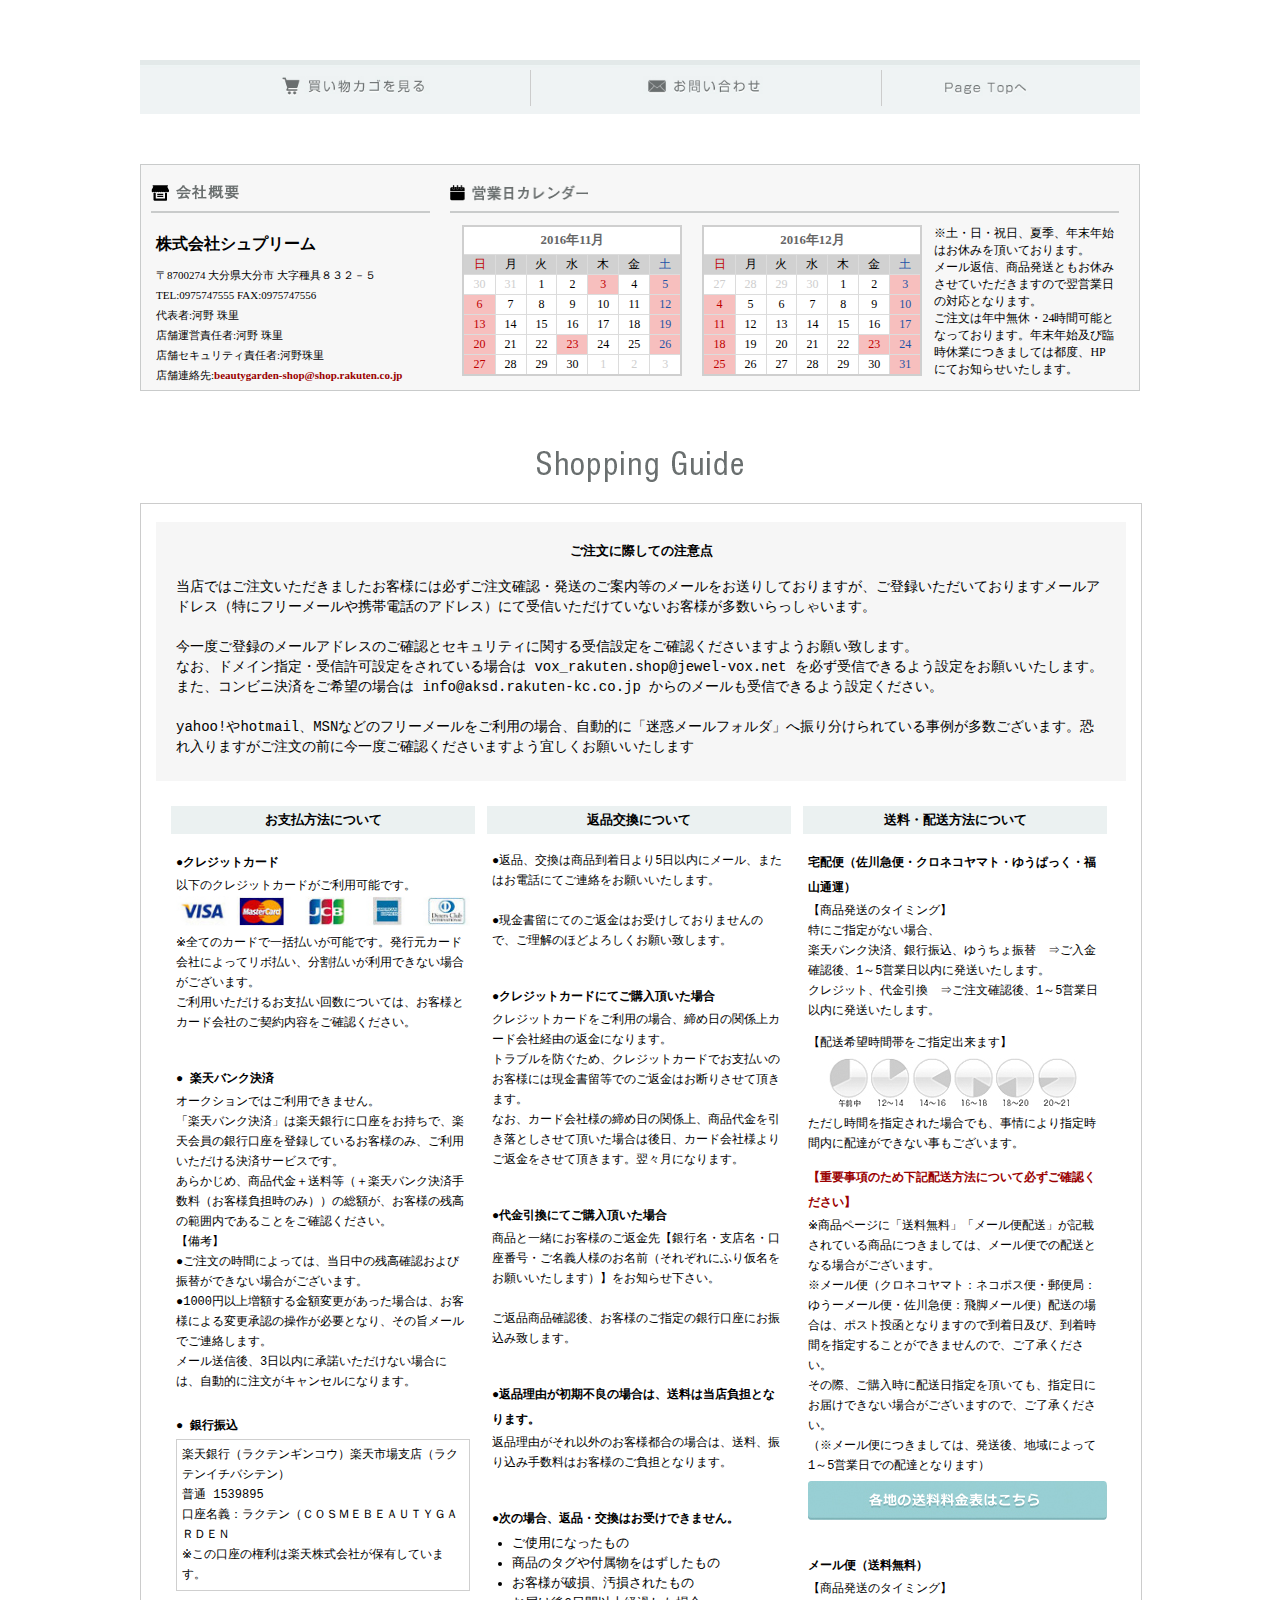
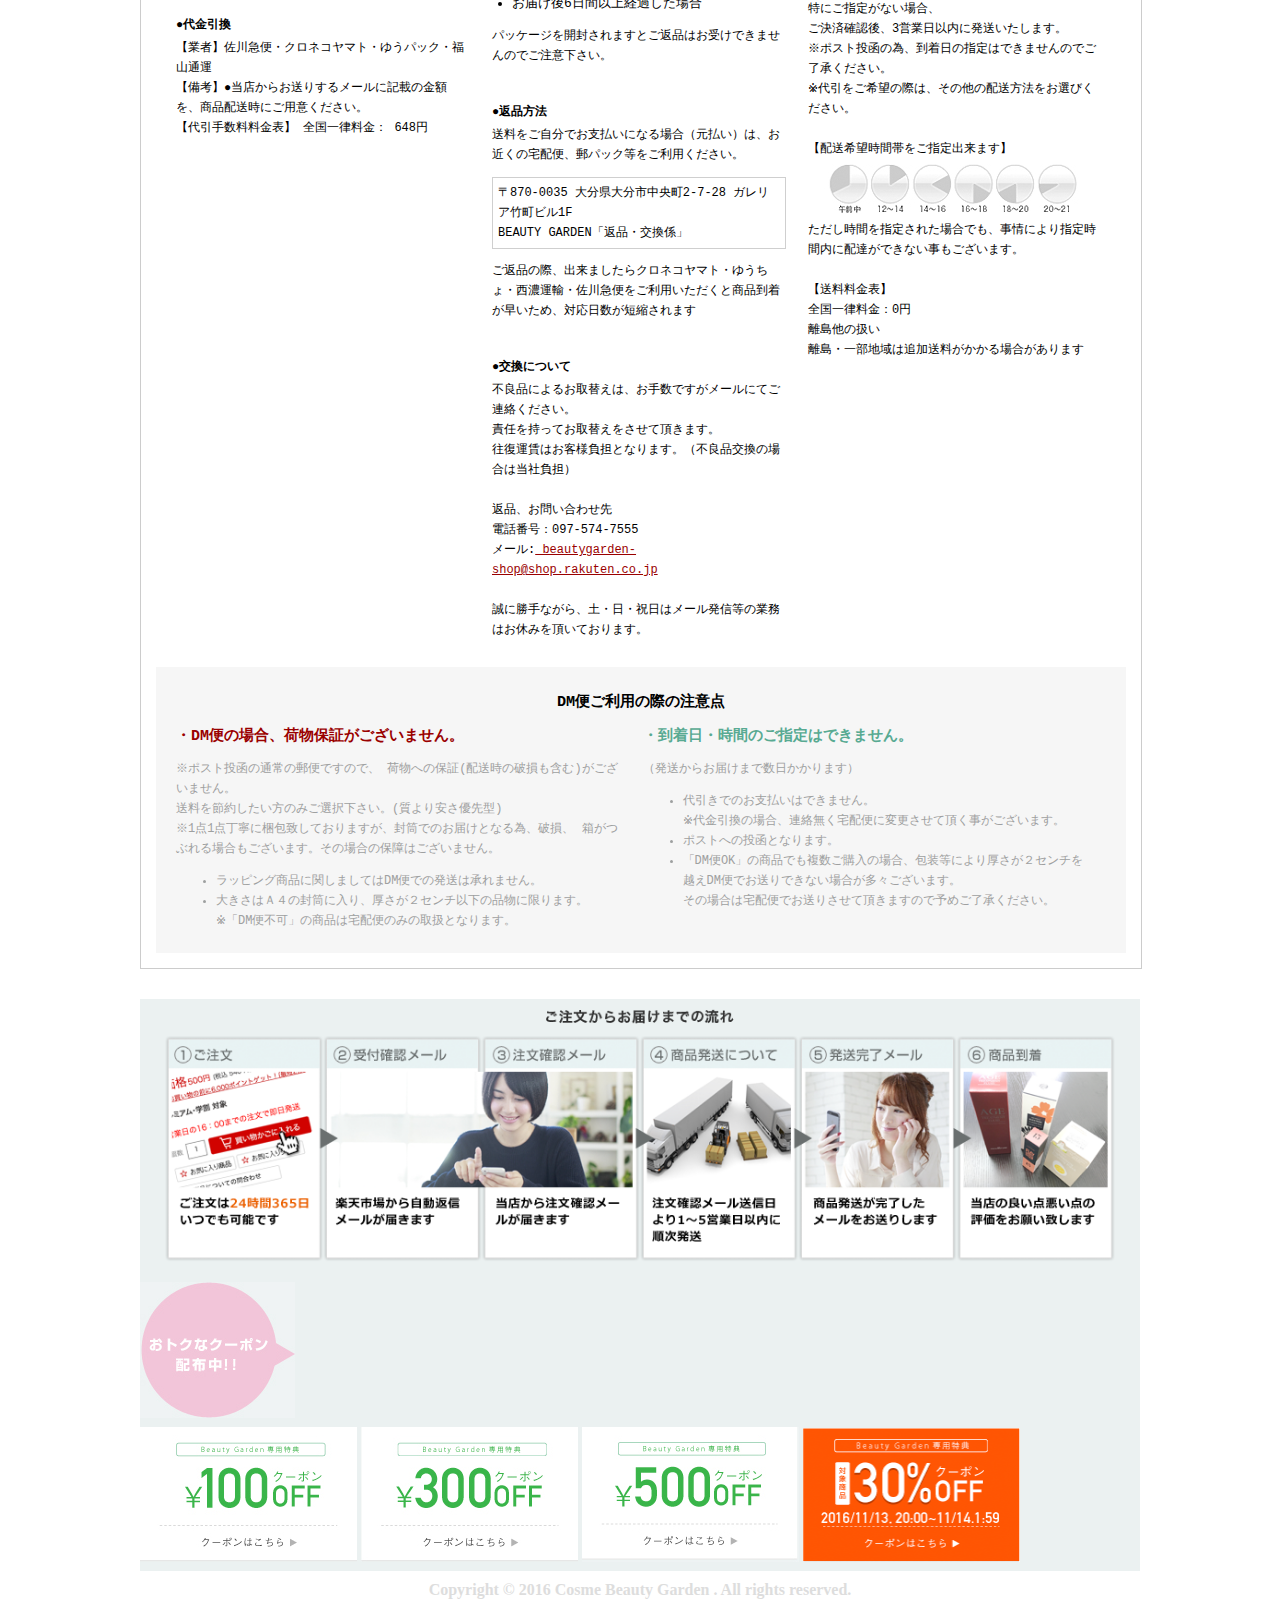
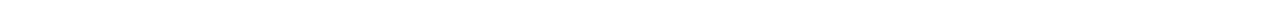
==== commit b5bd2a4d: "andoPC111002" ====
--- a/footer.html
+++ b/footer.html
@@ -418,13 +418,14 @@
 	<div id="couponArea2" class="clearfix">
 		<div id="couponAll_2">
 		<div class="couponLogo2">
-			<img src="img/footerlogo.jpg" width="100%" alt="韓国コスメ専門店　ビューティーガーデン" class="logoimg2">
+			<!--<img src="img/footerlogo.jpg" width="100%" alt="韓国コスメ専門店　ビューティーガーデン" class="logoimg2">-->
 			<img src="img/title/ttl_coupon.jpg" width="100%" alt="おトクなクーポン配信中！！" class="imgCT2">
 		</div>
 		<div class="couponMenu_2">
-			<a href="https://coupon.rakuten.co.jp/getCoupon?getkey=VDdRQi04TlA1LVRCWVMtR0FBSA--&rt=" target="_blank"><img src="img/coupon/btn_coupon_100.jpg" width="100%" alt="100off　クーポン"></a>
-			<a href="https://coupon.rakuten.co.jp/getCoupon?getkey=WVFOUS1DR1BZLVFFM08tSjlRWg--&rt=" target="_blank"><img src="img/coupon/btn_coupon_300.jpg" width="100%" alt="300off　クーポン"></a>
-			<a href="https://coupon.rakuten.co.jp/getCoupon?getkey=N09IRS03S0s4LUVKUEktSE5MSw--&rt=" target="_blank"><img src="img/coupon/btn_coupon_500.jpg" width="100%" alt="500off　クーポン"></a>
+			<a href="https://coupon.rakuten.co.jp/getCoupon?getkey=NjFKTi1RMklTLU9HUUQtWllGVw--&rt=" target="_blank"><img src="img/coupon/btn_coupon_100.jpg" width="100%" alt="100off　クーポン"></a>
+			<a href="https://coupon.rakuten.co.jp/getCoupon?getkey=UkRTTi1DNUo0LURWNjItWEZLQQ--&rt=" target="_blank"><img src="img/coupon/btn_coupon_300.jpg" width="100%" alt="300off　クーポン"></a>
+			<a href="https://coupon.rakuten.co.jp/getCoupon?getkey=UEpOOC1NWjNSLVY5Q08tRVU5Wg--&rt=" target="_blank"><img src="img/coupon/btn_coupon_500.jpg" width="100%" alt="500off　クーポン"></a>
+			<a href="https://coupon.rakuten.co.jp/getCoupon?getkey=QVlWVi1POE9XLTVXTk0tRjFORw--&rt=" target="_blank"><img src="img/sale/sale1110/btn30off.png" width="216px" height="134px" alt="30%OFFクーポン"></a>
 		</div>
 	</div>
 	</div>
--- a/css/common.css
+++ b/css/common.css
@@ -58,7 +58,7 @@
 	left: 15px;
 }
 
-/*-------- �w�b�_�[�@--------*/
+/*-------- ƒwƒbƒ_[@--------*/
 
 header{
 	width:100%;
@@ -164,7 +164,7 @@
 }
 }
 
-/* float�N���A */
+/* floatƒNƒŠƒA */
 .menu:before,
 .menu:after {
     content: " ";
@@ -933,7 +933,7 @@
 	color:#414141;
 }
 
-/*------�J�e�S���[�摜------*/
+/*------ƒJƒeƒSƒŠ[‰æ‘œ------*/
 
 .aside01{background:url(../img/icon/ico_cat_01.jpg);background-repeat:no-repeat;background-position:top bottom;}
 .aside02{background:url(../img/icon/ico_cat_02.jpg);background-repeat:no-repeat;background-position:top bottom;}
@@ -1450,7 +1450,7 @@
 
 
 #couponArea .couponLogo{
-	width:40%;
+	margin-right: 20px;
 	float:left;
 	padding-bottom:5px;
 }
@@ -1462,7 +1462,6 @@
 }
 
 #couponArea .couponMenu{
-	width:60%;
 	float:left;
 	padding-bottom:5px;
 }
@@ -1528,18 +1527,29 @@
 }
 
 /*---------------------------*/
-
-a#rc_rightArea {
- width: 56px; /*�摜�̑S�̕�*/
+#rc_rightArea{
  position: fixed;
  top: 100px;
- right:0px; /*�}�E�X���悹�����ɏo�Ă��镝*/
+ right:0px; /*ƒ}ƒEƒX‚ðæ‚¹‚½Žž‚Éo‚Ä‚­‚é•*/
+ }
+
+ #rc_rightArea ul li{
+ 	list-style: none;
+ }
+
+#rc_rightArea ul li:nth-child(1) a{
+ width: 56px; /*‰æ‘œ‚Ì‘S‘Ì•*/
  display: inline-block;
-
  z-index: 9999;
 }
 
-a#rc_rightArea:hover{
+#rc_rightArea ul li:nth-child(2) a{
+ width: 56px; /*‰æ‘œ‚Ì‘S‘Ì•*/
+ display: inline-block;
+ z-index: 9999;
+}
+
+#rc_rightArea ul li a:hover{
  right: 0px;
 }
 
@@ -1568,3 +1578,20 @@
 	margin: 0 auto;
 }
 
+/*30%OFF追加1110---------------------------*/
+.flowting{
+	background-color: #ff4b08;
+	padding: 5px 0;
+	width: 100%;
+}
+
+.flowting p{
+	width: 1172px;
+	margin: 0 auto;
+}
+
+
+
+
+
+
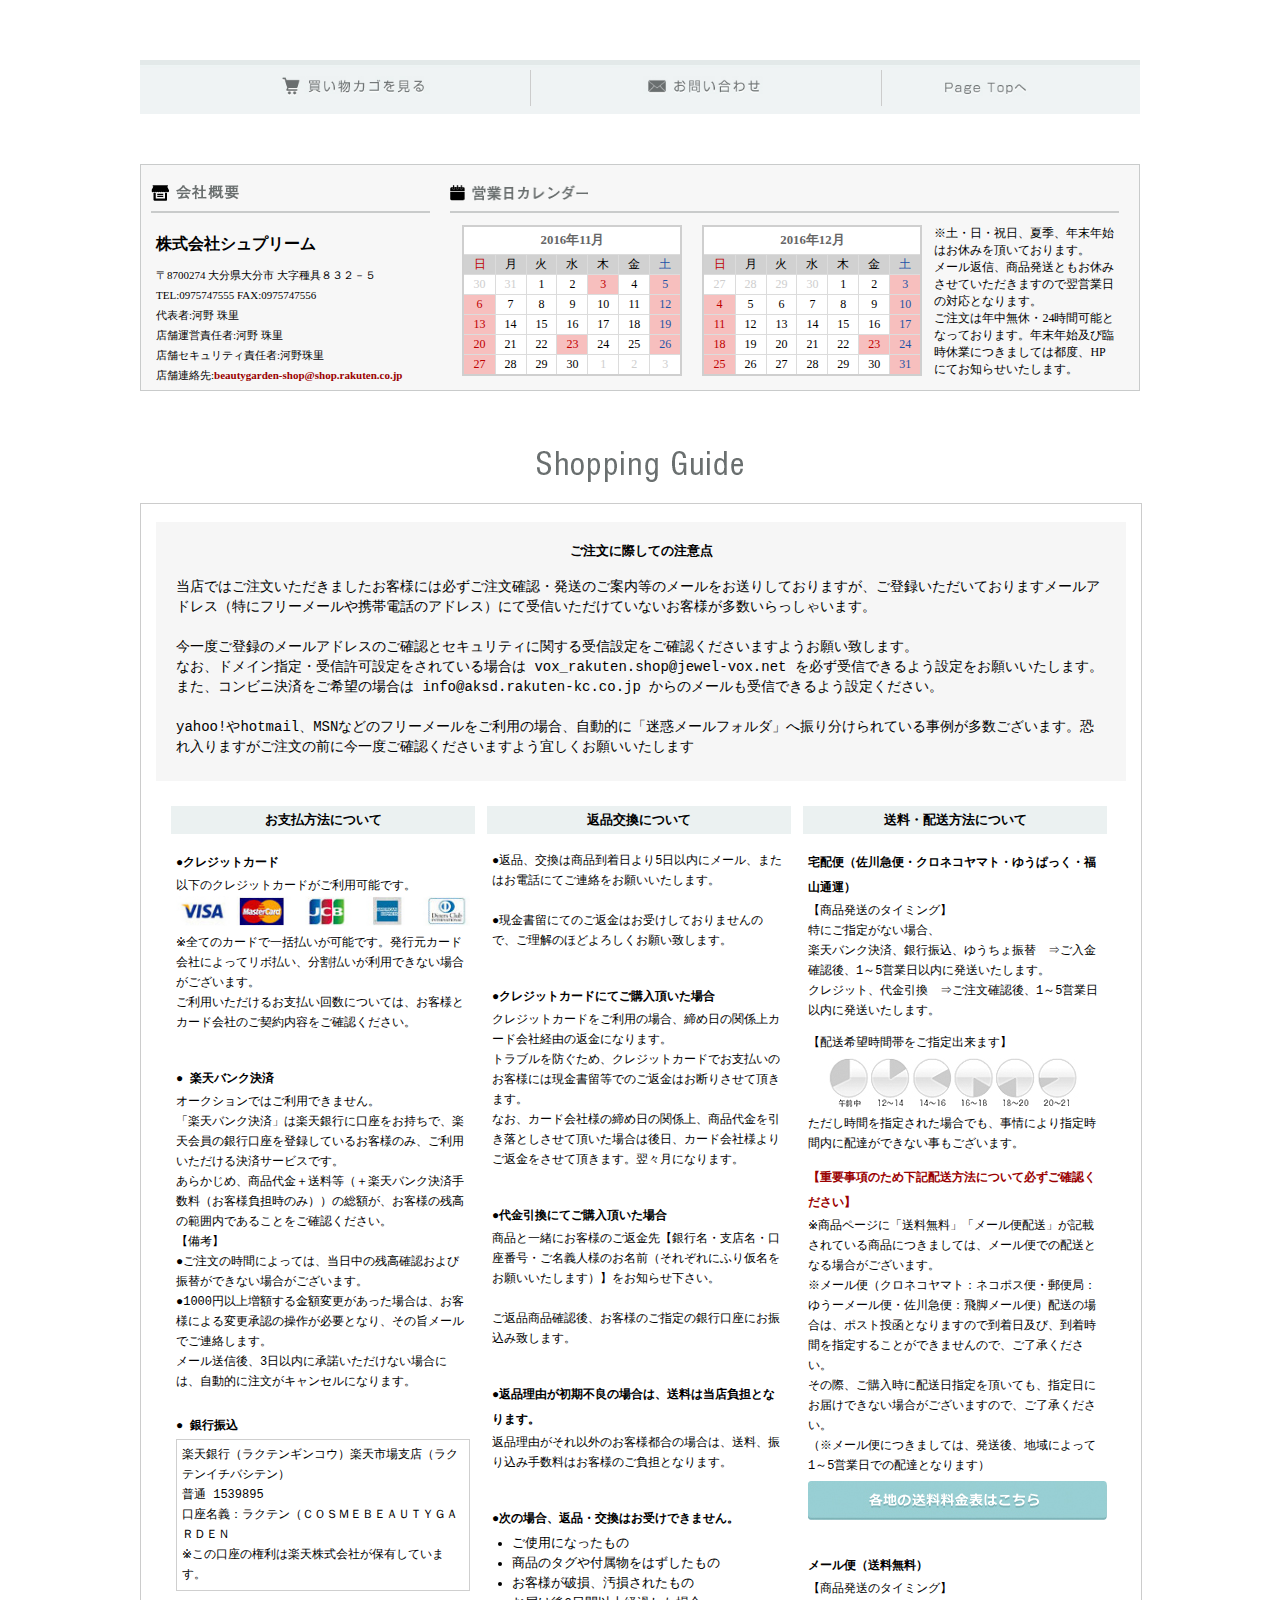
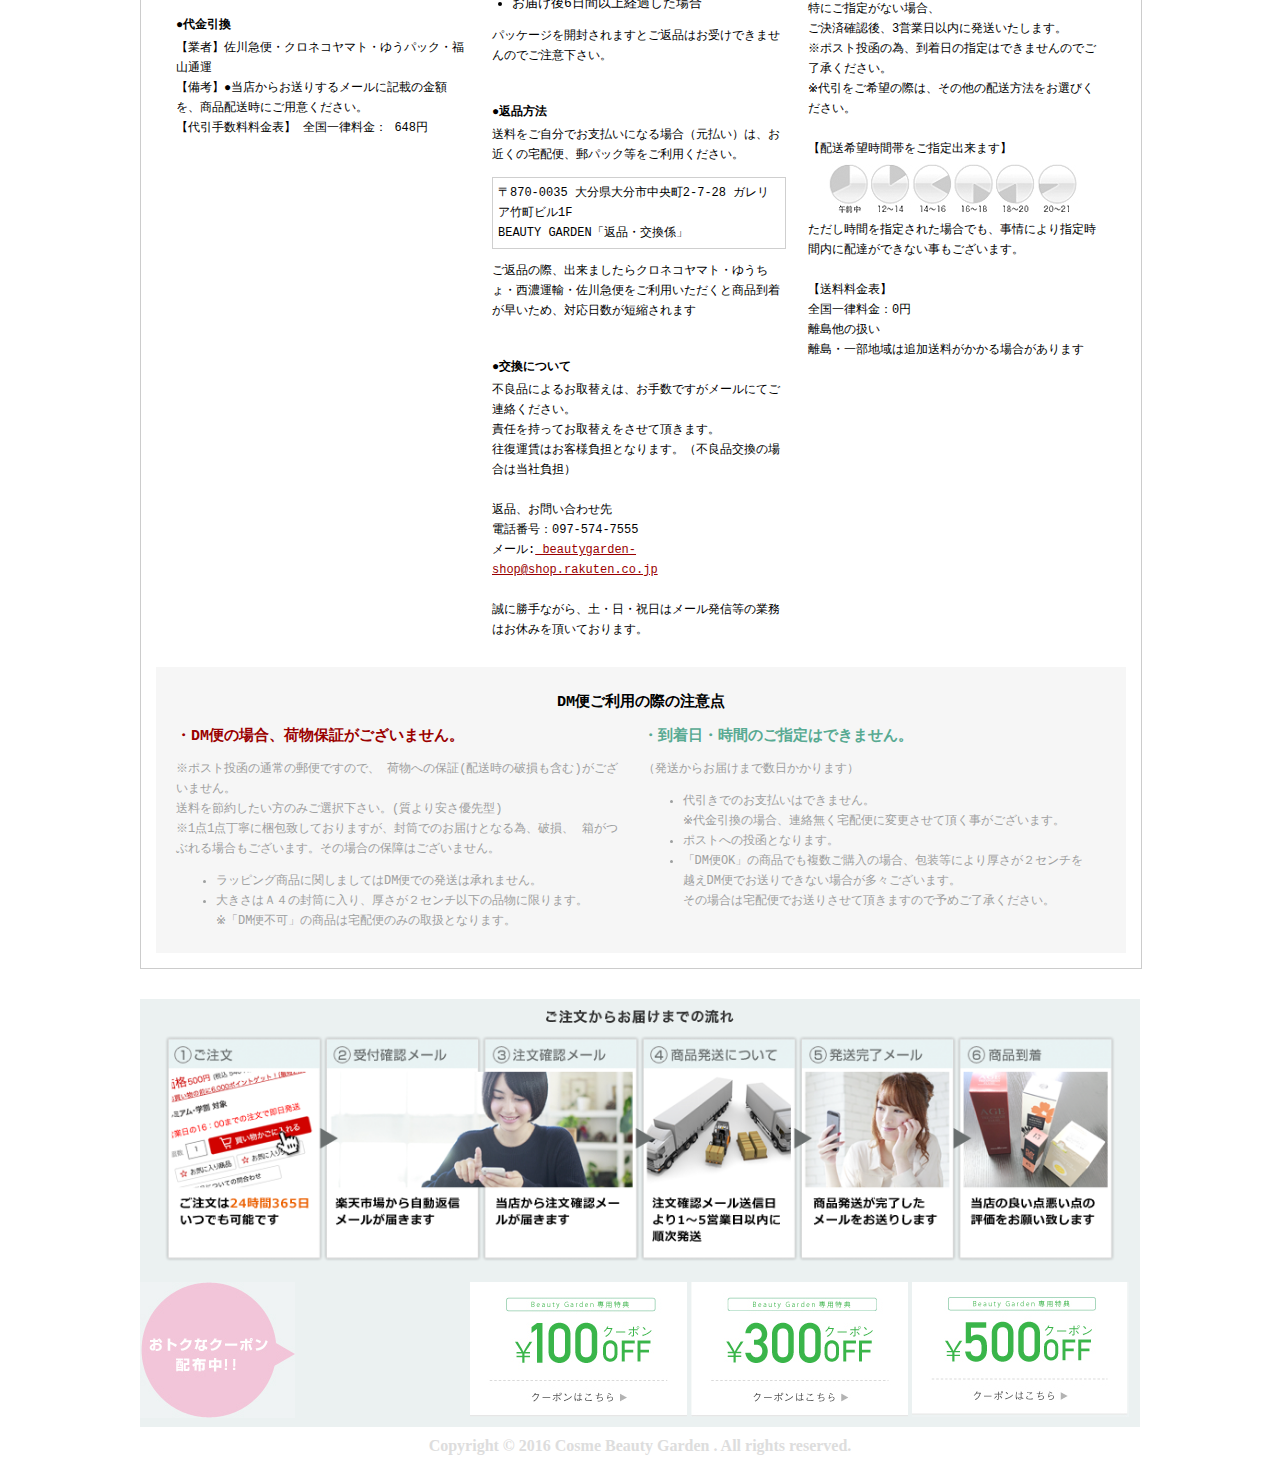
==== commit 749d8329: "クーポン変更" ====
--- a/footer.html
+++ b/footer.html
@@ -422,11 +422,9 @@
 			<img src="img/title/ttl_coupon.jpg" width="100%" alt="おトクなクーポン配信中！！" class="imgCT2">
 		</div>
 		<div class="couponMenu_2">
-			<a href="https://coupon.rakuten.co.jp/getCoupon?getkey=NjFKTi1RMklTLU9HUUQtWllGVw--&rt=" target="_blank"><img src="img/coupon/btn_coupon_100.jpg" width="100%" alt="100off　クーポン"></a>
-			<a href="https://coupon.rakuten.co.jp/getCoupon?getkey=UkRTTi1DNUo0LURWNjItWEZLQQ--&rt=" target="_blank"><img src="img/coupon/btn_coupon_300.jpg" width="100%" alt="300off　クーポン"></a>
-			<a href="https://coupon.rakuten.co.jp/getCoupon?getkey=UEpOOC1NWjNSLVY5Q08tRVU5Wg--&rt=" target="_blank"><img src="img/coupon/btn_coupon_500.jpg" width="100%" alt="500off　クーポン"></a>
-			<a href="https://coupon.rakuten.co.jp/getCoupon?getkey=QVlWVi1POE9XLTVXTk0tRjFORw--&rt=" target="_blank"><img src="img/sale/sale1110/btn30off.png" width="216px" height="134px" alt="30%OFFクーポン"></a>
-		</div>
+			<a href="https://coupon.rakuten.co.jp/getCoupon?getkey=UU5NUy1TN1lQLUVZT1gtRzEyNw--&rt=" target="_blank"><img src="img/coupon/btn_coupon_100.jpg" width="100%" alt="100off　クーポン"></a>
+			<a href="https://coupon.rakuten.co.jp/getCoupon?getkey=TTZIRy0wWTdULUpJUFktWkNSWQ--&rt=" target="_blank"><img src="img/coupon/btn_coupon_300.jpg" width="100%" alt="300off　クーポン"></a>
+			<a href="https://coupon.rakuten.co.jp/getCoupon?getkey=QVlSQi1FNzdLLTlEOUgtTE9YRA--&rt=" target="_blank"><img src="img/coupon/btn_coupon_500.jpg" width="100%" alt="500off　クーポン"></a>		</div>
 	</div>
 	</div>
 
--- a/css/common.css
+++ b/css/common.css
@@ -294,7 +294,7 @@
 #rankingArea h2{
 	width:100%;
 	margin:0;
-	padding:35px 0 30px 20px;
+	padding:20px 0 0px 20px;
 }
 
 #rankingArea h2 img{
@@ -328,7 +328,7 @@
 	width:100%;
 	height:auto;
 	margin:0;
-	padding:0;
+	padding:0 0 20px 0;
 	background:#f9f7f0;
 }
 
@@ -390,10 +390,8 @@
 }
 
 .pickSectionArea .right{
-	width:43%;
 	float:left;
 	padding-left:40px;
-	text-align:right;
 }
 
 .pickSectionArea .left p{
@@ -452,11 +450,9 @@
 }
 
 .osusume01,.osusume03,.osusume02,.osusume04{
-	width:80%;
 	color:#fff;
 	margin:15px 0;
-	padding:8px 0;
-	text-align:center;
+	padding:8px 10px;
 	font-family:'SimHei';
 	font-weight:bold;
 	border-radius: 5px;
@@ -1580,7 +1576,7 @@
 
 /*30%OFF追加1110---------------------------*/
 .flowting{
-	background-color: #ff4b08;
+	background-color: #bf0000;
 	padding: 5px 0;
 	width: 100%;
 }
